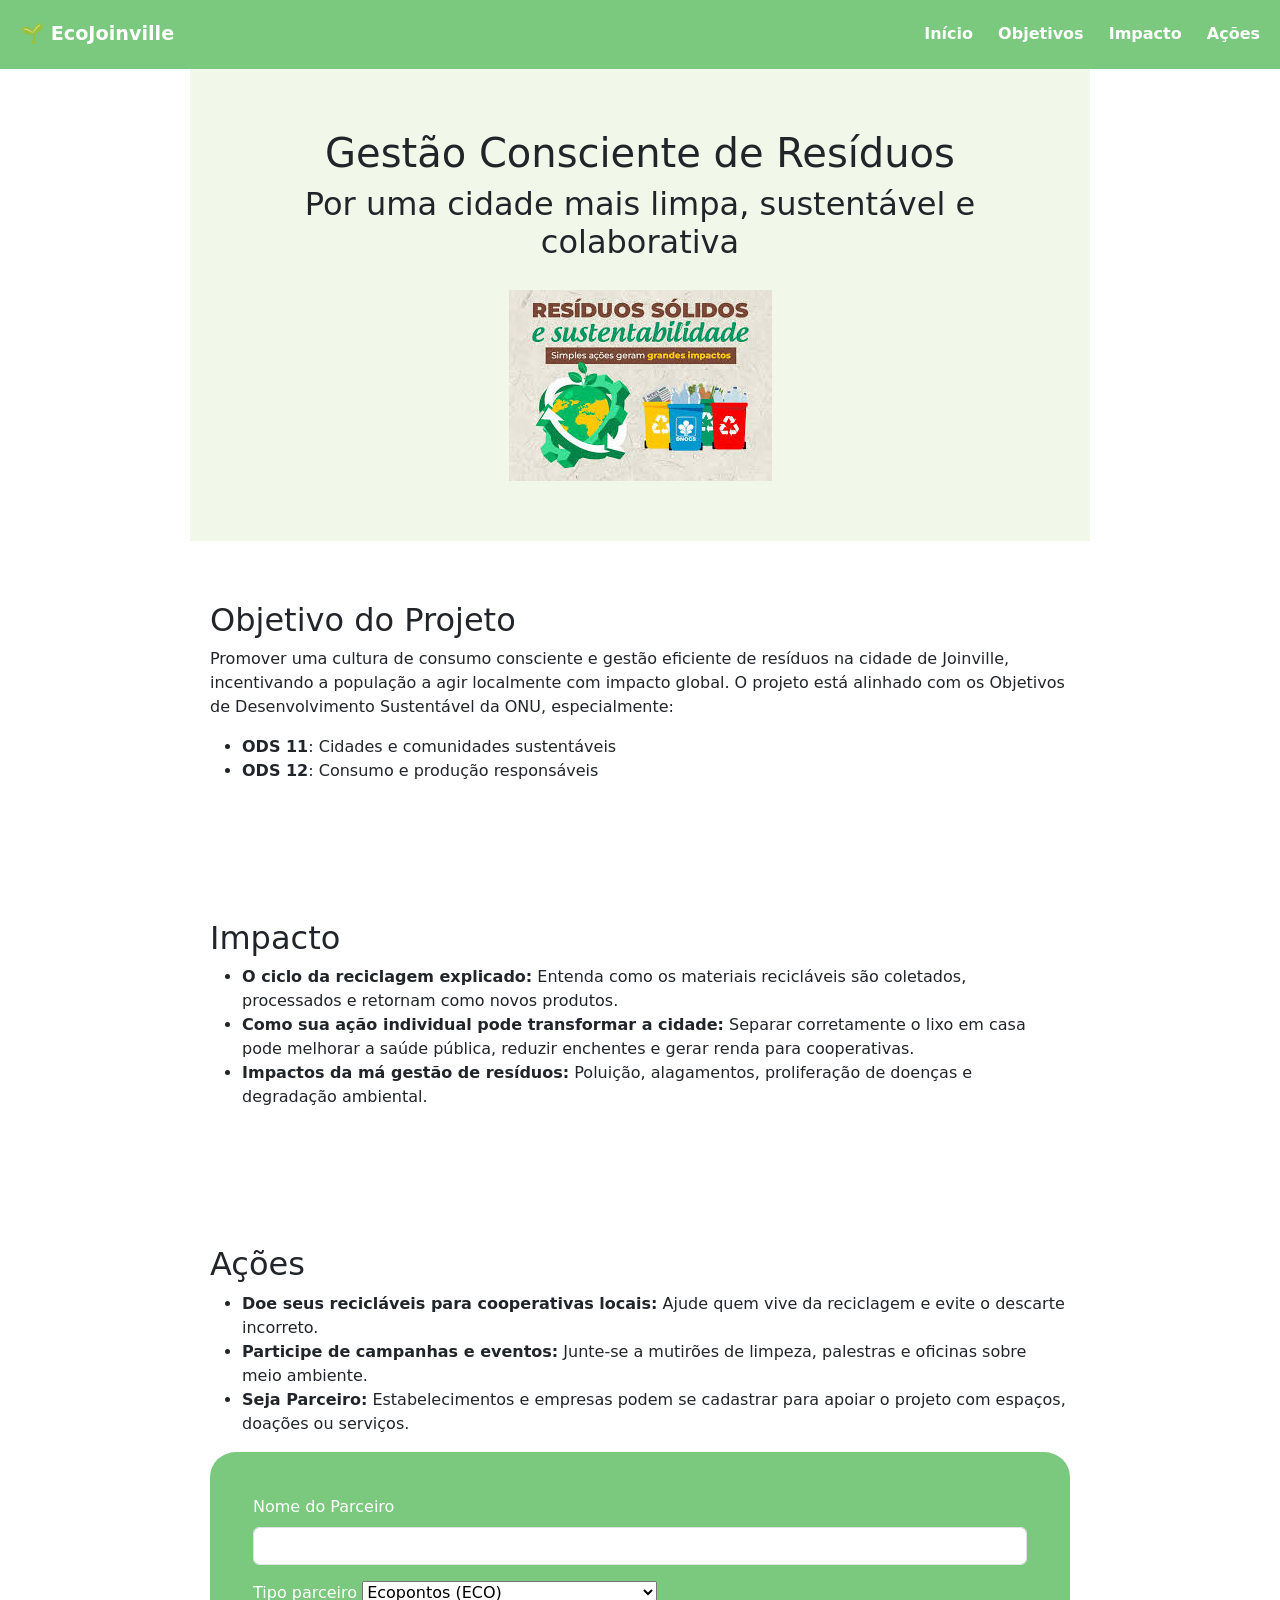
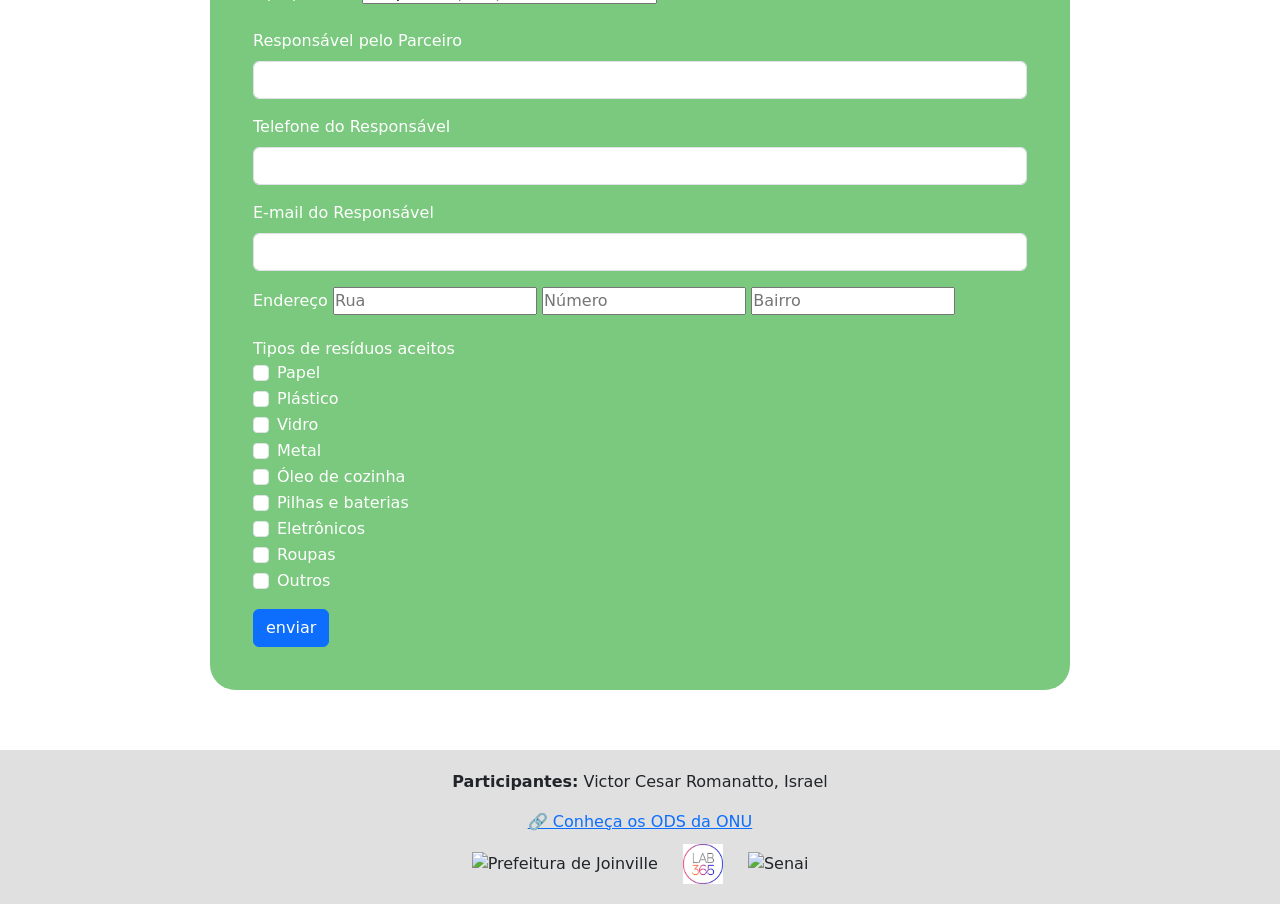
==== index.html @ 5a825559 "v1" ====
<!DOCTYPE html>
<html lang="pt-BR">
<head>
  <meta charset="UTF-8" />
  <meta name="viewport" content="width=device-width, initial-scale=1.0"/>
  <link rel="stylesheet" href="style.css">
  <link href="https://cdn.jsdelivr.net/npm/bootstrap@5.3.7/dist/css/bootstrap.min.css" rel="stylesheet" integrity="sha384-LN+7fdVzj6u52u30Kp6M/trliBMCMKTyK833zpbD+pXdCLuTusPj697FH4R/5mcr" crossorigin="anonymous">
  <title>Gestão Consciente - Joinville</title>
</head>
<body>

<header>
  <div class="logo-grupo">🌱 EcoJoinville</div>
  <nav>
    <a href="#inicio">Início</a>
    <a href="#objetivo">Objetivos</a>
    <a href="#impacto">Impacto</a>
    <a href="#acoes">Ações</a>
  </nav>
</header>

<section id="inicio">
  <h1>Gestão Consciente de Resíduos</h1>
  <h2>Por uma cidade mais limpa, sustentável e colaborativa</h2>
  <img src="[data-uri]" alt="Imagem relacionada ao tema">
</section>

<section id="objetivo">
  <h2>Objetivo do Projeto</h2>
  <p>Promover uma cultura de consumo consciente e gestão eficiente de resíduos na cidade de Joinville, incentivando a população a agir localmente com impacto global. O projeto está alinhado com os Objetivos de Desenvolvimento Sustentável da ONU, especialmente:</p>
  <ul>
    <li><strong>ODS 11</strong>: Cidades e comunidades sustentáveis</li>
    <li><strong>ODS 12</strong>: Consumo e produção responsáveis</li>
  </ul>
</section>

<section id="impacto">
  <h2>Impacto</h2>
  <ul>
    <li><strong>O ciclo da reciclagem explicado:</strong> Entenda como os materiais recicláveis são coletados, processados e retornam como novos produtos.</li>
    <li><strong>Como sua ação individual pode transformar a cidade:</strong> Separar corretamente o lixo em casa pode melhorar a saúde pública, reduzir enchentes e gerar renda para cooperativas.</li>
    <li><strong>Impactos da má gestão de resíduos:</strong> Poluição, alagamentos, proliferação de doenças e degradação ambiental.</li>
  </ul>
</section>

<section id="acoes">
  <h2>Ações</h2>
  <ul>
    <li><strong>Doe seus recicláveis para cooperativas locais:</strong> Ajude quem vive da reciclagem e evite o descarte incorreto.</li>
    <li><strong>Participe de campanhas e eventos:</strong> Junte-se a mutirões de limpeza, palestras e oficinas sobre meio ambiente.</li>
    <li><strong>Seja Parceiro:</strong> Estabelecimentos e empresas podem se cadastrar para apoiar o projeto com espaços, doações ou serviços.</li>
  </ul>

    <form>
        <div class="mb-3">
            <label for="name" class="form-label">Nome do Parceiro</label>
            <input type="text" class="form-control" id="nome">
        </div>
        <div class="mb-3">
            <label for="tipo" class="form-label">Tipo parceiro</label>
            <select name="tipo" id="tipoParceiro">
                <option value="ECO">Ecopontos (ECO)</option>
                <option value="COO">Cooperativas (COO)</option>
                <option value="PEV">Ponto de Entrega Voluntária (PEV)</option>
            </select>
        </div>
        <div class="mb-3">
            <label for="responsavel" class="form-label">Responsável pelo Parceiro</label>
            <input type="text" class="form-control" id="responsavelParceiro" >
        </div>
        <div class="mb-3">
            <label for="telefoneResponsavel" class="form-label">Telefone do Responsável</label>
            <input type="tel" class="form-control" id="telefoneResponsavel" >
        </div>
        <div class="mb-3">
            <label for="emailResponsavel" class="form-label">E-mail do Responsável</label>
            <input type="email" class="form-control" id="email" >
        </div>
        <div class="mb-3">
            <label for="emailResponsavel" class="form-label">Endereço</label>
            <input class = "Endereço" type="text" class="form-control" id="rua" placeholder="Rua">
            <input class = "Endereço" type="text" class="form-control" id="numero" placeholder = "Número">
            <input class = "Endereço" type="text" class="form-control" id="bairro" placeholder="Bairro">
        </div>
        <label for="">Tipos de resíduos aceitos</label>

        <div class="mb-3">
        <div class="form-check">
            <input class="form-check-input" type="checkbox" id="papel" name="residuos[]" value="Papel">
            <label class="form-check-label" for="papel">Papel</label>
        </div>

        <div class="form-check">
            <input class="form-check-input" type="checkbox" id="plastico" name="residuos[]" value="Plástico">
            <label class="form-check-label" for="plastico">Plástico</label>
        </div>

        <div class="form-check">
            <input class="form-check-input" type="checkbox" id="vidro" name="residuos[]" value="Vidro">
            <label class="form-check-label" for="vidro">Vidro</label>
        </div>

        <div class="form-check">
            <input class="form-check-input" type="checkbox" id="metal" name="residuos[]" value="Metal">
            <label class="form-check-label" for="metal">Metal</label>
        </div>

        <div class="form-check">
            <input class="form-check-input" type="checkbox" id="oleo" name="residuos[]" value="Óleo de cozinha">
            <label class="form-check-label" for="oleo">Óleo de cozinha</label>
        </div>

        <div class="form-check">
            <input class="form-check-input" type="checkbox" id="pilhas" name="residuos[]" value="Pilhas e baterias">
            <label class="form-check-label" for="pilhas">Pilhas e baterias</label>
        </div>

        <div class="form-check">
            <input class="form-check-input" type="checkbox" id="eletronicos" name="residuos[]" value="Eletrônicos">
            <label class="form-check-label" for="eletronicos">Eletrônicos</label>
        </div>

        <div class="form-check">
            <input class="form-check-input" type="checkbox" id="roupas" name="residuos[]" value="Roupas">
            <label class="form-check-label" for="roupas">Roupas</label>
        </div>

        <div class="form-check">
            <input class="form-check-input" type="checkbox" id="outros" name="residuos[]" value="Outros">
            <label class="form-check-label" for="outros">Outros</label>
        </div>
        </div>

        <button type="enviar" class="btn btn-primary">enviar</button>
    
    </form>
</section>

<footer>
  <p><strong>Participantes:</strong> Victor Cesar Romanatto, Israel</p>
  <a class="ods-link" href="https://brasil.un.org/pt-br/sdgs" target="_blank">🔗 Conheça os ODS da ONU</a>
  <div>
    <img src="https://www.joinville.sc.gov.br/wp-content/uploads/2021/09/Logotipo_Prefeitura_vertical_positivo.png" alt="Prefeitura de Joinville">
    <img src="[data-uri]" alt="Lab365">
    <img src="https://senaitocantins.com.br/wp-content/uploads/2021/05/logo-azul-senai.png" alt="Senai">
  </div>
</footer>

</body>
</html>
---- style.css ----
* { 
        margin: 0; 
        padding: 0; 
        box-sizing: border-box; 
        scroll-behavior: smooth; 
    }
    
    body { 
        font-family: Arial, sans-serif; 
        line-height: 1.6; 
    }

    header { 
        background: #7ac97e; 
        color: white; padding: 20px; 
        position: sticky; 
        top: 0; 
        z-index: 1000; 
        display: flex; 
        justify-content: space-between; 
        align-items: center; 
    }

    header img { 
        height: 40px; 
    }
    nav a { 
        color: white; 
        margin-left: 20px; 
        text-decoration: none; 
        font-weight: bold; 
    }

    nav a:hover { 

        text-decoration: underline; 
    }

    section { 
        padding: 60px 20px; 
        max-width: 900px; 
        margin: auto; }

    #inicio { 
        text-align: center; 
        background-color: #f1f8e9; 
    }

    #inicio img { 
        max-width: 100%; 
        height: auto; 
        margin-top: 20px; 
    }

    h1 { 
        color: #2e7d32; 
    
    }

    h2 { 

        color: #388e3c; 
        margin-bottom: 10px; 
    }

    ul { 
        padding-left: 20px; 
    }
    footer { 
        background-color: #e0e0e0; 
        padding: 20px; 
        text-align: center; 
    }

    footer img { 
        height: 40px; 
        margin: 0 10px; 
        vertical-align: middle; 
    }

    .logo-grupo { 
        font-size: 1.2rem; 
        font-weight: bold; 
    }

    .ods-link { display: block; 
        margin: 10px 0; 
    }

    form{
        background: #7ac97e; 
        color: white;
        border-radius:3%;
        padding: 5%;
        

    }

    #Endereço{
        margin: 5px;
    }
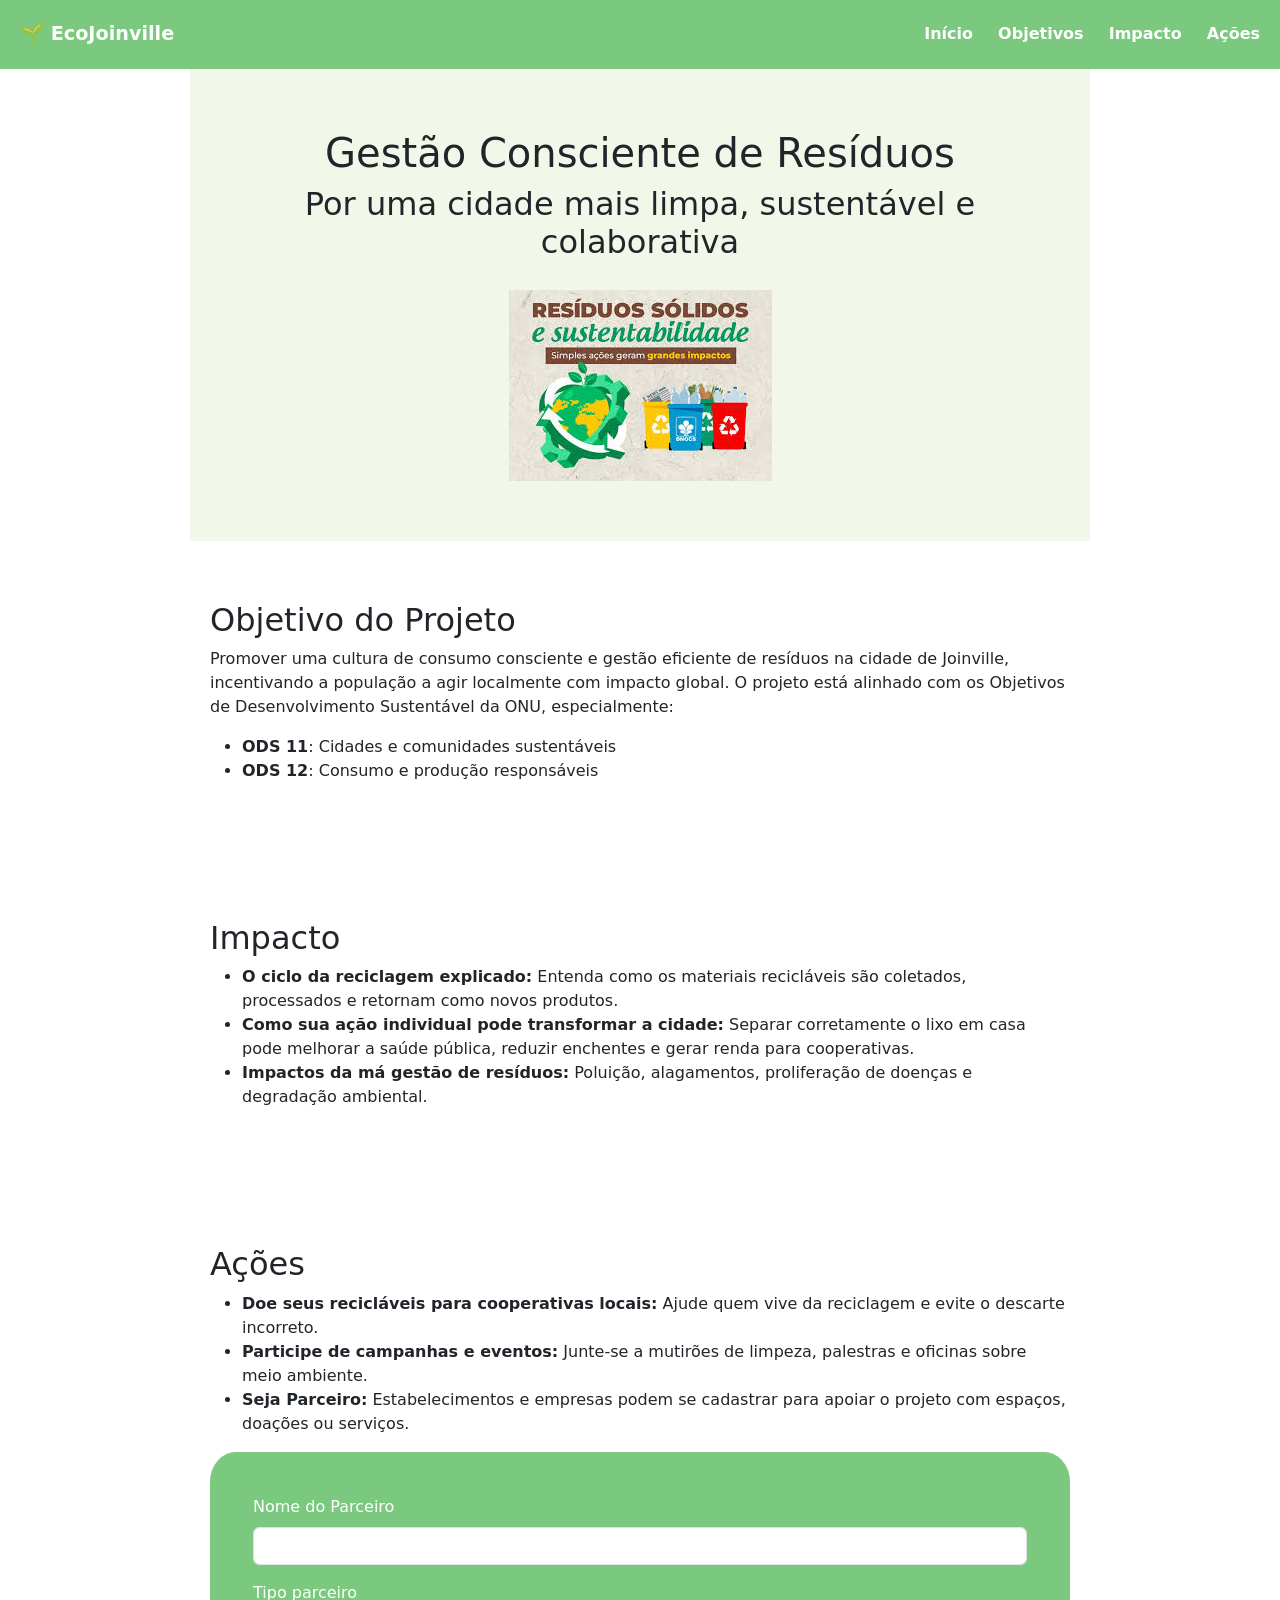
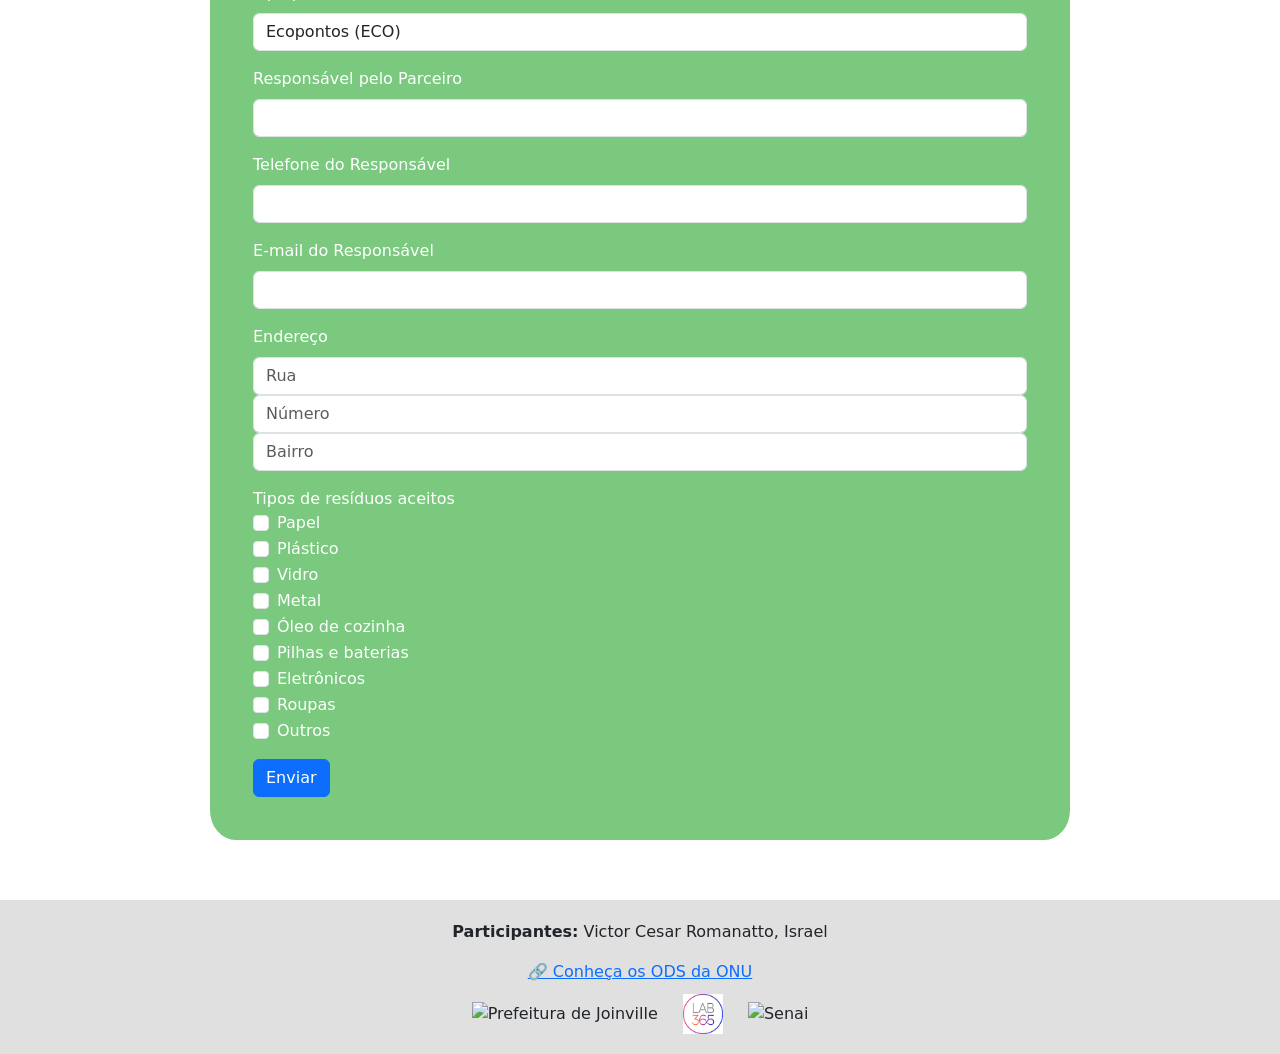
==== commit c5d91027: "atividade 2" ====
--- a/index.html
+++ b/index.html
@@ -51,89 +51,88 @@
     <li><strong>Seja Parceiro:</strong> Estabelecimentos e empresas podem se cadastrar para apoiar o projeto com espaços, doações ou serviços.</li>
   </ul>
 
-    <form>
-        <div class="mb-3">
-            <label for="name" class="form-label">Nome do Parceiro</label>
-            <input type="text" class="form-control" id="nome">
-        </div>
-        <div class="mb-3">
-            <label for="tipo" class="form-label">Tipo parceiro</label>
-            <select name="tipo" id="tipoParceiro">
-                <option value="ECO">Ecopontos (ECO)</option>
-                <option value="COO">Cooperativas (COO)</option>
-                <option value="PEV">Ponto de Entrega Voluntária (PEV)</option>
-            </select>
-        </div>
-        <div class="mb-3">
-            <label for="responsavel" class="form-label">Responsável pelo Parceiro</label>
-            <input type="text" class="form-control" id="responsavelParceiro" >
-        </div>
-        <div class="mb-3">
-            <label for="telefoneResponsavel" class="form-label">Telefone do Responsável</label>
-            <input type="tel" class="form-control" id="telefoneResponsavel" >
-        </div>
-        <div class="mb-3">
-            <label for="emailResponsavel" class="form-label">E-mail do Responsável</label>
-            <input type="email" class="form-control" id="email" >
-        </div>
-        <div class="mb-3">
-            <label for="emailResponsavel" class="form-label">Endereço</label>
-            <input class = "Endereço" type="text" class="form-control" id="rua" placeholder="Rua">
-            <input class = "Endereço" type="text" class="form-control" id="numero" placeholder = "Número">
-            <input class = "Endereço" type="text" class="form-control" id="bairro" placeholder="Bairro">
-        </div>
-        <label for="">Tipos de resíduos aceitos</label>
+ <form id="form-parceiro">
+    <div class="mb-3">
+        <label for="nome" class="form-label">Nome do Parceiro</label>
+        <input type="text" class="form-control" id="nome" name="nome">
+    </div>
+    <div class="mb-3">
+        <label for="tipoParceiro" class="form-label">Tipo parceiro</label>
+        <select name="tipo" id="tipoParceiro" class="form-control">
+            <option value="ECO">Ecopontos (ECO)</option>
+            <option value="COO">Cooperativas (COO)</option>
+            <option value="PEV">Ponto de Entrega Voluntária (PEV)</option>
+        </select>
+    </div>
+    <div class="mb-3">
+        <label for="responsavelParceiro" class="form-label">Responsável pelo Parceiro</label>
+        <input type="text" class="form-control" id="responsavelParceiro" name="responsavel">
+    </div>
+    <div class="mb-3">
+        <label for="telefoneResponsavel" class="form-label">Telefone do Responsável</label>
+        <input type="tel" class="form-control" id="telefoneResponsavel" name="telefone">
+    </div>
+    <div class="mb-3">
+        <label for="email" class="form-label">E-mail do Responsável</label>
+        <input type="email" class="form-control" id="email" name="email">
+    </div>
+    <div class="mb-3">
+        <label class="form-label">Endereço</label>
+        <input type="text" class="form-control" id="rua" placeholder="Rua">
+        <input type="text" class="form-control" id="numero" placeholder="Número">
+        <input type="text" class="form-control" id="bairro" placeholder="Bairro">
+    </div>
 
-        <div class="mb-3">
+    <label>Tipos de resíduos aceitos</label>
+    <div class="mb-3">
         <div class="form-check">
-            <input class="form-check-input" type="checkbox" id="papel" name="residuos[]" value="Papel">
+            <input class="form-check-input" type="checkbox" id="papel" name="residuos" value="Papel">
             <label class="form-check-label" for="papel">Papel</label>
         </div>
 
         <div class="form-check">
-            <input class="form-check-input" type="checkbox" id="plastico" name="residuos[]" value="Plástico">
+            <input class="form-check-input" type="checkbox" id="plastico" name="residuos" value="Plástico">
             <label class="form-check-label" for="plastico">Plástico</label>
         </div>
 
         <div class="form-check">
-            <input class="form-check-input" type="checkbox" id="vidro" name="residuos[]" value="Vidro">
+            <input class="form-check-input" type="checkbox" id="vidro" name="residuos" value="Vidro">
             <label class="form-check-label" for="vidro">Vidro</label>
         </div>
 
         <div class="form-check">
-            <input class="form-check-input" type="checkbox" id="metal" name="residuos[]" value="Metal">
+            <input class="form-check-input" type="checkbox" id="metal" name="residuos" value="Metal">
             <label class="form-check-label" for="metal">Metal</label>
         </div>
 
         <div class="form-check">
-            <input class="form-check-input" type="checkbox" id="oleo" name="residuos[]" value="Óleo de cozinha">
+            <input class="form-check-input" type="checkbox" id="oleo" name="residuos" value="Óleo de cozinha">
             <label class="form-check-label" for="oleo">Óleo de cozinha</label>
         </div>
 
         <div class="form-check">
-            <input class="form-check-input" type="checkbox" id="pilhas" name="residuos[]" value="Pilhas e baterias">
+            <input class="form-check-input" type="checkbox" id="pilhas" name="residuos" value="Pilhas e baterias">
             <label class="form-check-label" for="pilhas">Pilhas e baterias</label>
         </div>
 
         <div class="form-check">
-            <input class="form-check-input" type="checkbox" id="eletronicos" name="residuos[]" value="Eletrônicos">
+            <input class="form-check-input" type="checkbox" id="eletronicos" name="residuos" value="Eletrônicos">
             <label class="form-check-label" for="eletronicos">Eletrônicos</label>
         </div>
 
         <div class="form-check">
-            <input class="form-check-input" type="checkbox" id="roupas" name="residuos[]" value="Roupas">
+            <input class="form-check-input" type="checkbox" id="roupas" name="residuos" value="Roupas">
             <label class="form-check-label" for="roupas">Roupas</label>
         </div>
 
         <div class="form-check">
-            <input class="form-check-input" type="checkbox" id="outros" name="residuos[]" value="Outros">
+            <input class="form-check-input" type="checkbox" id="outros" name="residuos" value="Outros">
             <label class="form-check-label" for="outros">Outros</label>
         </div>
-        </div>
+    </div>
 
-        <button type="enviar" class="btn btn-primary">enviar</button>
-    
-    </form>
+    <button type="submit" class="btn btn-primary">Enviar</button>
+</form>
 </section>
 
 <footer>
@@ -145,6 +144,6 @@
     <img src="https://senaitocantins.com.br/wp-content/uploads/2021/05/logo-azul-senai.png" alt="Senai">
   </div>
 </footer>
-
+<script src="script.js"></script>
 </body>
 </html>
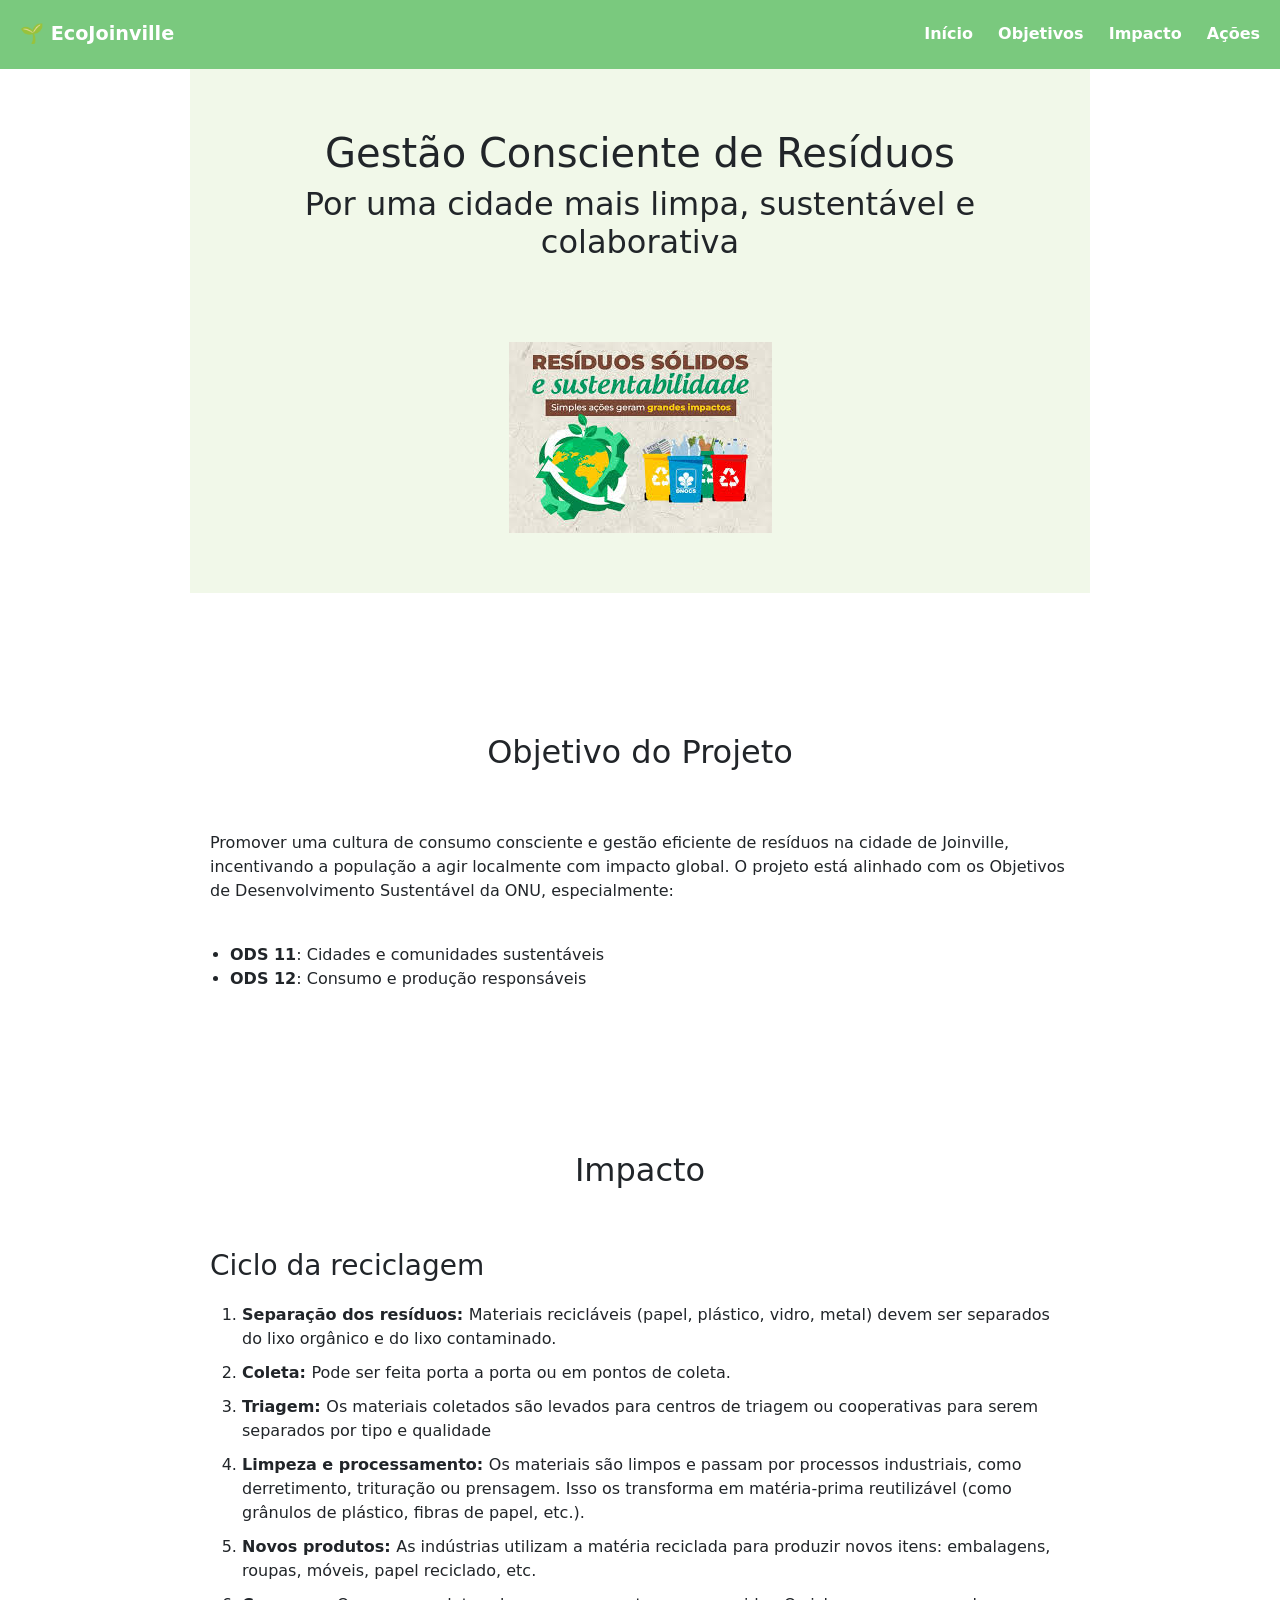
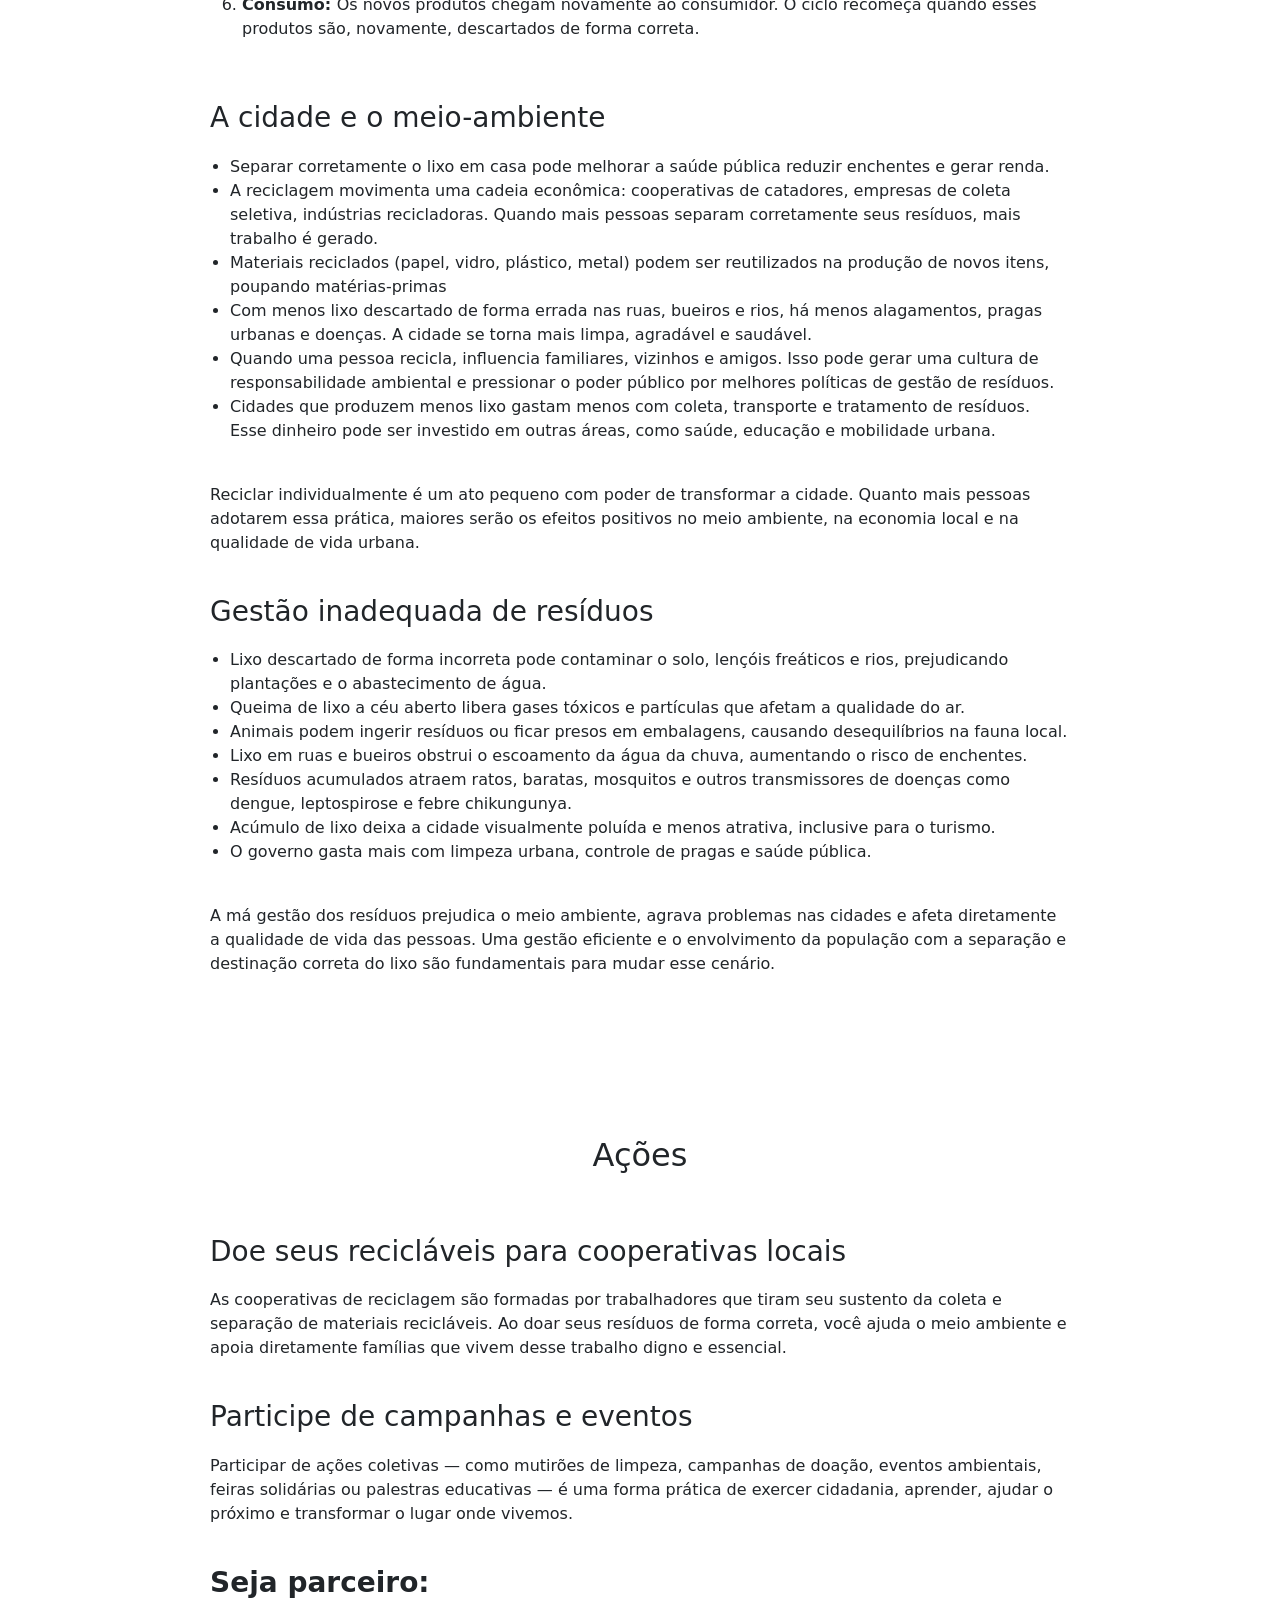
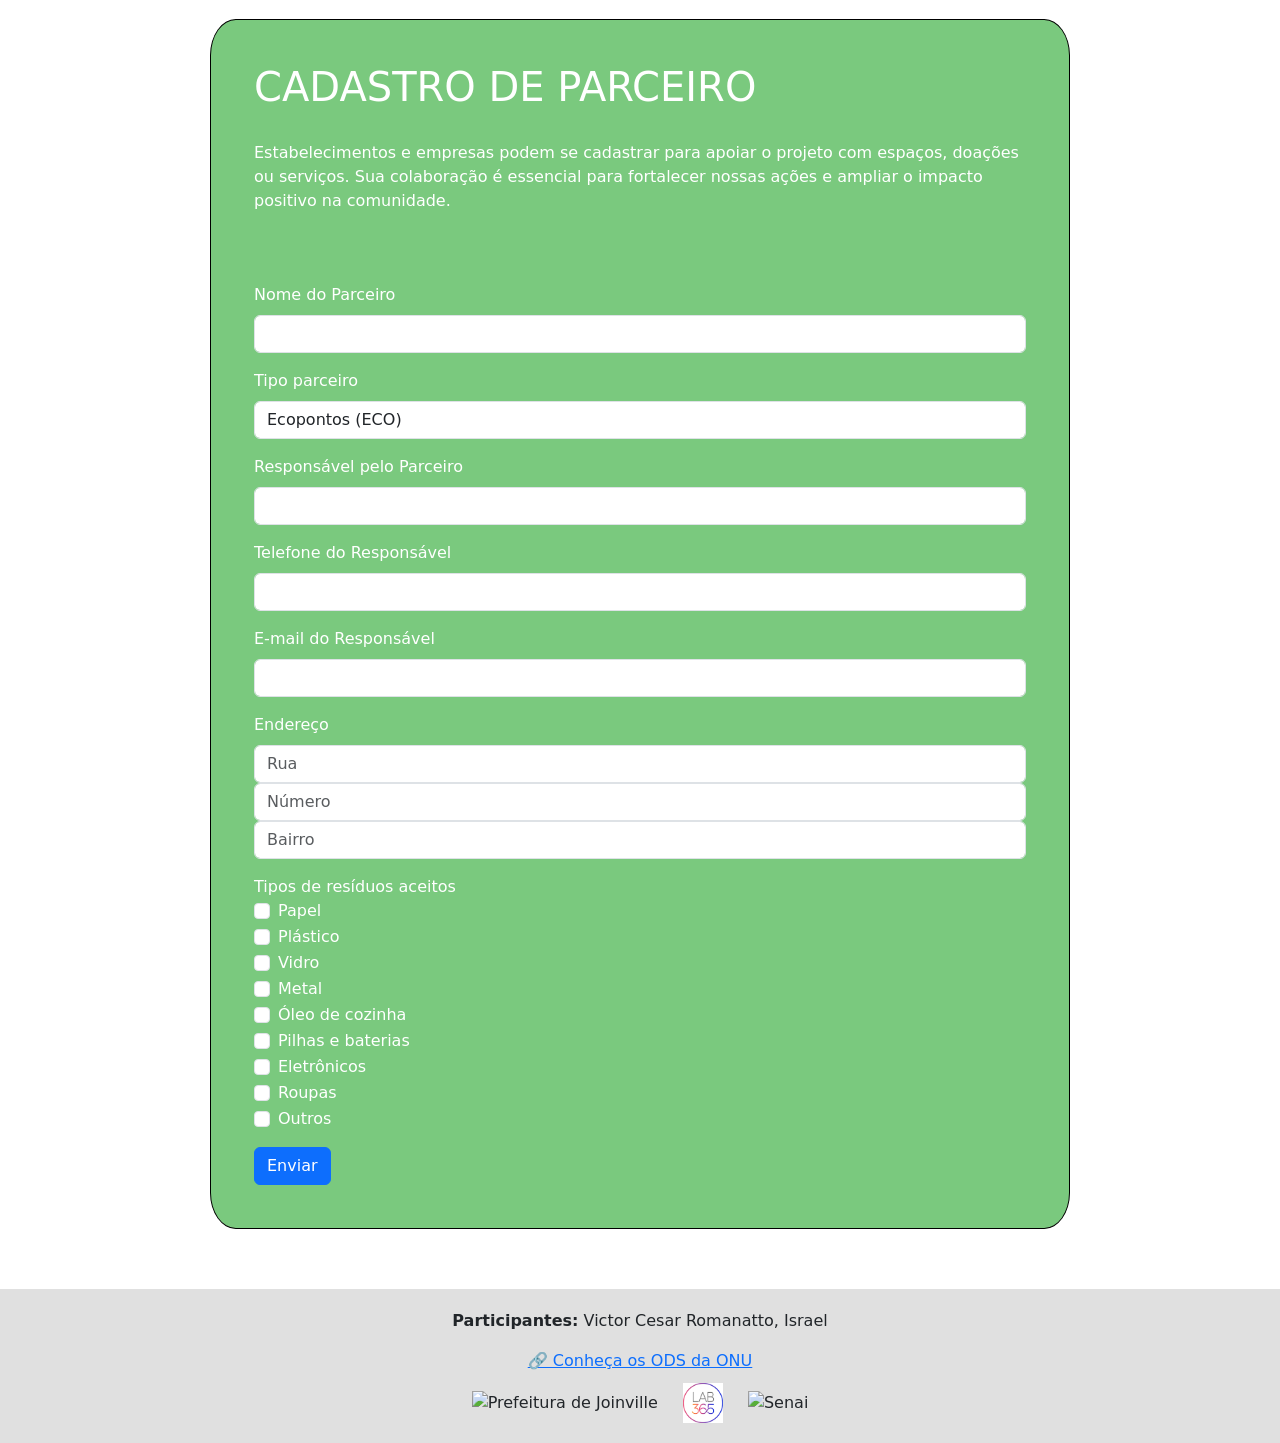
==== commit 0667858d: ""atualização impactos e ações"" ====
--- a/index.html
+++ b/index.html
@@ -36,103 +36,139 @@
 
 <section id="impacto">
   <h2>Impacto</h2>
+  <h3>Ciclo da reciclagem</h3>
+  <ol>
+    <li><strong>Separação dos resíduos: </strong>Materiais recicláveis (papel, plástico, vidro, metal) devem ser separados do lixo orgânico e do lixo contaminado.</li>
+    <li><strong>Coleta: </strong>Pode ser feita porta a porta ou em pontos de coleta.</li>
+    <li><strong>Triagem: </strong> Os materiais coletados são levados para centros de triagem ou cooperativas para serem separados por tipo e qualidade</li>
+    <li><strong>Limpeza e processamento: </strong> Os materiais são limpos e passam por processos industriais, como derretimento, trituração ou prensagem.
+    Isso os transforma em matéria-prima reutilizável (como grânulos de plástico, fibras de papel, etc.).</li>
+    <li><strong>Novos produtos: </strong>As indústrias utilizam a matéria reciclada para produzir novos itens: embalagens, roupas, móveis, papel reciclado, etc.</li>
+    <li><strong>Consumo: </strong>Os novos produtos chegam novamente ao consumidor. O ciclo recomeça quando esses produtos são, novamente, descartados de forma correta.</li>
+  </ol>
+  <h3>A cidade e o meio-ambiente</h3>
   <ul>
-    <li><strong>O ciclo da reciclagem explicado:</strong> Entenda como os materiais recicláveis são coletados, processados e retornam como novos produtos.</li>
-    <li><strong>Como sua ação individual pode transformar a cidade:</strong> Separar corretamente o lixo em casa pode melhorar a saúde pública, reduzir enchentes e gerar renda para cooperativas.</li>
-    <li><strong>Impactos da má gestão de resíduos:</strong> Poluição, alagamentos, proliferação de doenças e degradação ambiental.</li>
+    <li>Separar corretamente o lixo em casa pode melhorar a saúde pública reduzir enchentes e gerar renda.</li>
+    <li>A reciclagem movimenta uma cadeia econômica: cooperativas de catadores, empresas de coleta seletiva, indústrias recicladoras.
+    Quando mais pessoas separam corretamente seus resíduos, mais trabalho é gerado.</li>
+    <li>Materiais reciclados (papel, vidro, plástico, metal) podem ser reutilizados na produção de novos itens, poupando matérias-primas</li>
+    <li>Com menos lixo descartado de forma errada nas ruas, bueiros e rios, há menos alagamentos, pragas urbanas e doenças. A cidade se torna mais limpa, agradável e saudável.</li>
+    <li>Quando uma pessoa recicla, influencia familiares, vizinhos e amigos. Isso pode gerar uma cultura de responsabilidade ambiental e pressionar o poder público por melhores políticas de gestão de resíduos.</li>
+    <li>Cidades que produzem menos lixo gastam menos com coleta, transporte e tratamento de resíduos. Esse dinheiro pode ser investido em outras áreas, como saúde, educação e mobilidade urbana.</li>
   </ul>
+
+  <p>Reciclar individualmente é um ato pequeno com poder de transformar a cidade. Quanto mais pessoas adotarem essa prática, maiores serão os efeitos positivos no meio ambiente, na economia local e na qualidade de vida urbana.</p>
+
+  <h3>Gestão inadequada de resíduos</h3>
+  <ul>
+    <li>Lixo descartado de forma incorreta pode contaminar o solo, lençóis freáticos e rios, prejudicando plantações e o abastecimento de água.</li>
+    <li>Queima de lixo a céu aberto libera gases tóxicos e partículas que afetam a qualidade do ar.</li>
+    <li>Animais podem ingerir resíduos ou ficar presos em embalagens, causando desequilíbrios na fauna local.</li>
+    <li>Lixo em ruas e bueiros obstrui o escoamento da água da chuva, aumentando o risco de enchentes.</li>
+    <li>Resíduos acumulados atraem ratos, baratas, mosquitos e outros transmissores de doenças como dengue, leptospirose e febre chikungunya.</li>
+    <li>Acúmulo de lixo deixa a cidade visualmente poluída e menos atrativa, inclusive para o turismo.</li>
+    <li>O governo gasta mais com limpeza urbana, controle de pragas e saúde pública.</li>
+  </ul>
+
+  <p>A má gestão dos resíduos prejudica o meio ambiente, agrava problemas nas cidades e afeta diretamente a qualidade de vida das pessoas. Uma gestão eficiente e o envolvimento da população com a separação e destinação correta do lixo são fundamentais para mudar esse cenário.</p>
 </section>
 
 <section id="acoes">
   <h2>Ações</h2>
-  <ul>
-    <li><strong>Doe seus recicláveis para cooperativas locais:</strong> Ajude quem vive da reciclagem e evite o descarte incorreto.</li>
-    <li><strong>Participe de campanhas e eventos:</strong> Junte-se a mutirões de limpeza, palestras e oficinas sobre meio ambiente.</li>
-    <li><strong>Seja Parceiro:</strong> Estabelecimentos e empresas podem se cadastrar para apoiar o projeto com espaços, doações ou serviços.</li>
-  </ul>
 
- <form id="form-parceiro">
-    <div class="mb-3">
-        <label for="nome" class="form-label">Nome do Parceiro</label>
-        <input type="text" class="form-control" id="nome" name="nome">
-    </div>
-    <div class="mb-3">
-        <label for="tipoParceiro" class="form-label">Tipo parceiro</label>
-        <select name="tipo" id="tipoParceiro" class="form-control">
-            <option value="ECO">Ecopontos (ECO)</option>
-            <option value="COO">Cooperativas (COO)</option>
-            <option value="PEV">Ponto de Entrega Voluntária (PEV)</option>
-        </select>
-    </div>
-    <div class="mb-3">
-        <label for="responsavelParceiro" class="form-label">Responsável pelo Parceiro</label>
-        <input type="text" class="form-control" id="responsavelParceiro" name="responsavel">
-    </div>
-    <div class="mb-3">
-        <label for="telefoneResponsavel" class="form-label">Telefone do Responsável</label>
-        <input type="tel" class="form-control" id="telefoneResponsavel" name="telefone">
-    </div>
-    <div class="mb-3">
-        <label for="email" class="form-label">E-mail do Responsável</label>
-        <input type="email" class="form-control" id="email" name="email">
-    </div>
-    <div class="mb-3">
-        <label class="form-label">Endereço</label>
-        <input type="text" class="form-control" id="rua" placeholder="Rua">
-        <input type="text" class="form-control" id="numero" placeholder="Número">
-        <input type="text" class="form-control" id="bairro" placeholder="Bairro">
-    </div>
+  <h3>Doe seus recicláveis para cooperativas locais</h3>
+  <p>As cooperativas de reciclagem são formadas por trabalhadores que tiram seu sustento da coleta e separação de materiais recicláveis. Ao doar seus resíduos de forma correta, você ajuda o meio ambiente e apoia diretamente famílias que vivem desse trabalho digno e essencial.</p>
+  <h3>Participe de campanhas e eventos</h3>
+  <p>Participar de ações coletivas — como mutirões de limpeza, campanhas de doação, eventos ambientais, feiras solidárias ou palestras educativas — é uma forma prática de exercer cidadania, aprender, ajudar o próximo e transformar o lugar onde vivemos.</p>
+  <span>
+    <h3><strong>Seja parceiro:</strong></h3>
+    <form id="form-parceiro">
+      <div id="form-cabecalho">
+        <h1>CADASTRO DE PARCEIRO</h1>
+        <p>Estabelecimentos e empresas podem se cadastrar para apoiar o projeto com espaços, doações ou serviços. Sua colaboração é essencial para fortalecer nossas ações e ampliar o impacto positivo na comunidade.</p>
+      </div>
+      <div class="mb-3">
+          <label for="nome" class="form-label">Nome do Parceiro</label>
+          <input type="text" class="form-control" id="nome" name="nome">
+      </div>
+      <div class="mb-3">
+          <label for="tipoParceiro" class="form-label">Tipo parceiro</label>
+          <select name="tipo" id="tipoParceiro" class="form-control">
+              <option value="ECO">Ecopontos (ECO)</option>
+              <option value="COO">Cooperativas (COO)</option>
+              <option value="PEV">Ponto de Entrega Voluntária (PEV)</option>
+          </select>
+      </div>
+      <div class="mb-3">
+          <label for="responsavelParceiro" class="form-label">Responsável pelo Parceiro</label>
+          <input type="text" class="form-control" id="responsavelParceiro" name="responsavel">
+      </div>
+      <div class="mb-3">
+          <label for="telefoneResponsavel" class="form-label">Telefone do Responsável</label>
+          <input type="tel" class="form-control" id="telefoneResponsavel" name="telefone">
+      </div>
+      <div class="mb-3">
+          <label for="email" class="form-label">E-mail do Responsável</label>
+          <input type="email" class="form-control" id="email" name="email">
+      </div>
+      <div class="mb-3">
+          <label class="form-label">Endereço</label>
+          <input type="text" class="form-control" id="rua" placeholder="Rua">
+          <input type="text" class="form-control" id="numero" placeholder="Número">
+          <input type="text" class="form-control" id="bairro" placeholder="Bairro">
+      </div>
 
-    <label>Tipos de resíduos aceitos</label>
-    <div class="mb-3">
-        <div class="form-check">
-            <input class="form-check-input" type="checkbox" id="papel" name="residuos" value="Papel">
-            <label class="form-check-label" for="papel">Papel</label>
-        </div>
+      <label>Tipos de resíduos aceitos</label>
+      <div class="mb-3">
+          <div class="form-check">
+              <input class="form-check-input" type="checkbox" id="papel" name="residuos" value="Papel">
+              <label class="form-check-label" for="papel">Papel</label>
+          </div>
 
-        <div class="form-check">
-            <input class="form-check-input" type="checkbox" id="plastico" name="residuos" value="Plástico">
-            <label class="form-check-label" for="plastico">Plástico</label>
-        </div>
+          <div class="form-check">
+              <input class="form-check-input" type="checkbox" id="plastico" name="residuos" value="Plástico">
+              <label class="form-check-label" for="plastico">Plástico</label>
+          </div>
 
-        <div class="form-check">
-            <input class="form-check-input" type="checkbox" id="vidro" name="residuos" value="Vidro">
-            <label class="form-check-label" for="vidro">Vidro</label>
-        </div>
+          <div class="form-check">
+              <input class="form-check-input" type="checkbox" id="vidro" name="residuos" value="Vidro">
+              <label class="form-check-label" for="vidro">Vidro</label>
+          </div>
 
-        <div class="form-check">
-            <input class="form-check-input" type="checkbox" id="metal" name="residuos" value="Metal">
-            <label class="form-check-label" for="metal">Metal</label>
-        </div>
+          <div class="form-check">
+              <input class="form-check-input" type="checkbox" id="metal" name="residuos" value="Metal">
+              <label class="form-check-label" for="metal">Metal</label>
+          </div>
 
-        <div class="form-check">
-            <input class="form-check-input" type="checkbox" id="oleo" name="residuos" value="Óleo de cozinha">
-            <label class="form-check-label" for="oleo">Óleo de cozinha</label>
-        </div>
+          <div class="form-check">
+              <input class="form-check-input" type="checkbox" id="oleo" name="residuos" value="Óleo de cozinha">
+              <label class="form-check-label" for="oleo">Óleo de cozinha</label>
+          </div>
 
-        <div class="form-check">
-            <input class="form-check-input" type="checkbox" id="pilhas" name="residuos" value="Pilhas e baterias">
-            <label class="form-check-label" for="pilhas">Pilhas e baterias</label>
-        </div>
+          <div class="form-check">
+              <input class="form-check-input" type="checkbox" id="pilhas" name="residuos" value="Pilhas e baterias">
+              <label class="form-check-label" for="pilhas">Pilhas e baterias</label>
+          </div>
 
-        <div class="form-check">
-            <input class="form-check-input" type="checkbox" id="eletronicos" name="residuos" value="Eletrônicos">
-            <label class="form-check-label" for="eletronicos">Eletrônicos</label>
-        </div>
+          <div class="form-check">
+              <input class="form-check-input" type="checkbox" id="eletronicos" name="residuos" value="Eletrônicos">
+              <label class="form-check-label" for="eletronicos">Eletrônicos</label>
+          </div>
 
-        <div class="form-check">
-            <input class="form-check-input" type="checkbox" id="roupas" name="residuos" value="Roupas">
-            <label class="form-check-label" for="roupas">Roupas</label>
-        </div>
+          <div class="form-check">
+              <input class="form-check-input" type="checkbox" id="roupas" name="residuos" value="Roupas">
+              <label class="form-check-label" for="roupas">Roupas</label>
+          </div>
 
-        <div class="form-check">
-            <input class="form-check-input" type="checkbox" id="outros" name="residuos" value="Outros">
-            <label class="form-check-label" for="outros">Outros</label>
-        </div>
-    </div>
+          <div class="form-check">
+              <input class="form-check-input" type="checkbox" id="outros" name="residuos" value="Outros">
+              <label class="form-check-label" for="outros">Outros</label>
+          </div>
+      </div>
 
-    <button type="submit" class="btn btn-primary">Enviar</button>
-</form>
+      <button type="submit" class="btn btn-primary">Enviar</button>
+    </form>
+  </span>
 </section>
 
 <footer>
--- a/style.css
+++ b/style.css
@@ -60,12 +60,45 @@
     h2 { 
 
         color: #388e3c; 
-        margin-bottom: 10px; 
+        margin-bottom: 10px;
+        text-align: center;
     }
 
-    ul { 
-        padding-left: 20px; 
+    section > h3 {
+        margin: 20px 0px;
     }
+
+    section > span > h3 {
+        margin-bottom: 20px;
+    }
+
+    #objetivo {
+        margin-top: 80px;
+    }
+
+    section > h2 {
+        margin-bottom: 60px;
+    }
+
+    section > p {
+        margin-bottom: 40px;
+    }
+
+
+    section > ul { 
+        padding-left: 20px;
+        margin-bottom: 40px; 
+    }
+
+    section > ol {
+        margin-bottom: 60px;
+    }
+
+    ol > li {
+        margin-bottom: 10px;
+    }
+
+
     footer { 
         background-color: #e0e0e0; 
         padding: 20px; 
@@ -87,13 +120,20 @@
         margin: 10px 0; 
     }
 
-    form{
+    #form-parceiro {
         background: #7ac97e; 
         color: white;
         border-radius:3%;
         padding: 5%;
-        
+        border: 1px solid black;
+    }
 
+    #form-cabecalho {
+        margin-bottom: 70px;
+    }
+
+    #form-cabecalho > h1 {
+        margin-bottom: 30px;
     }
 
     #Endereço{
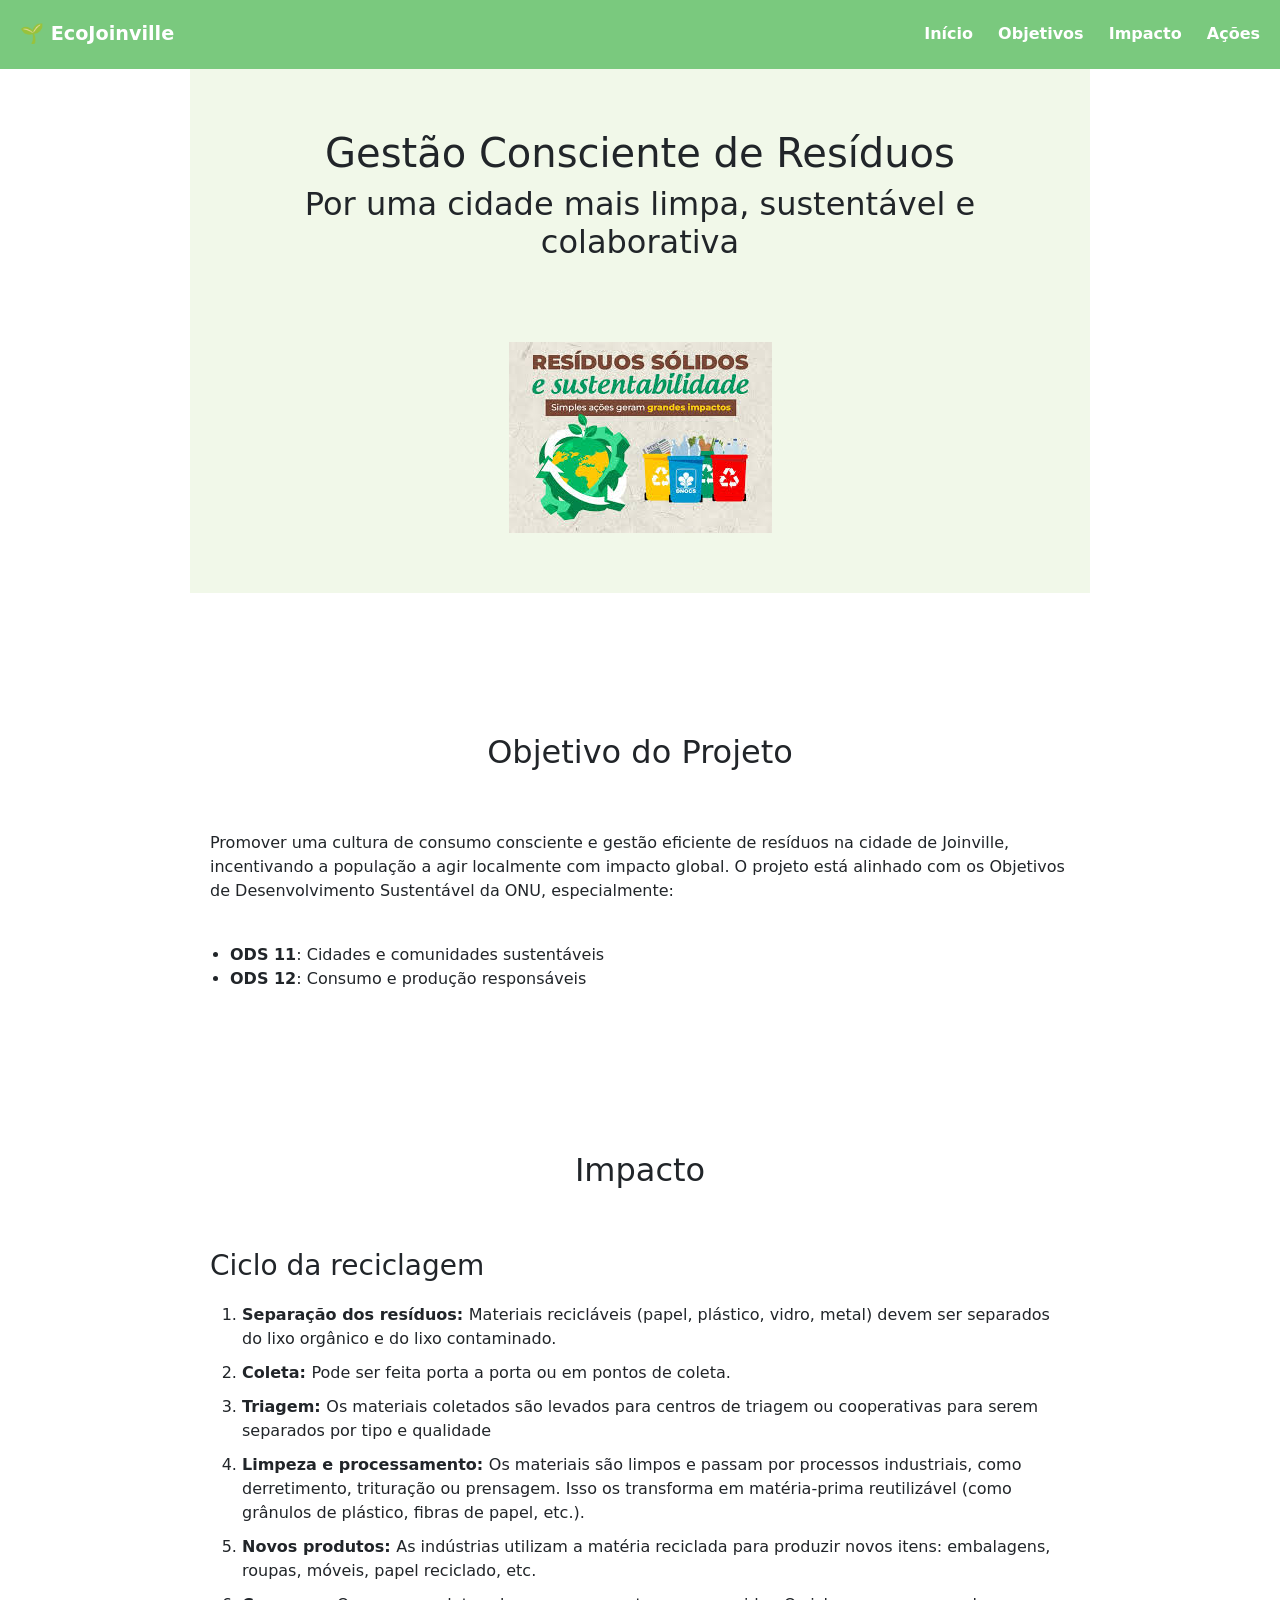
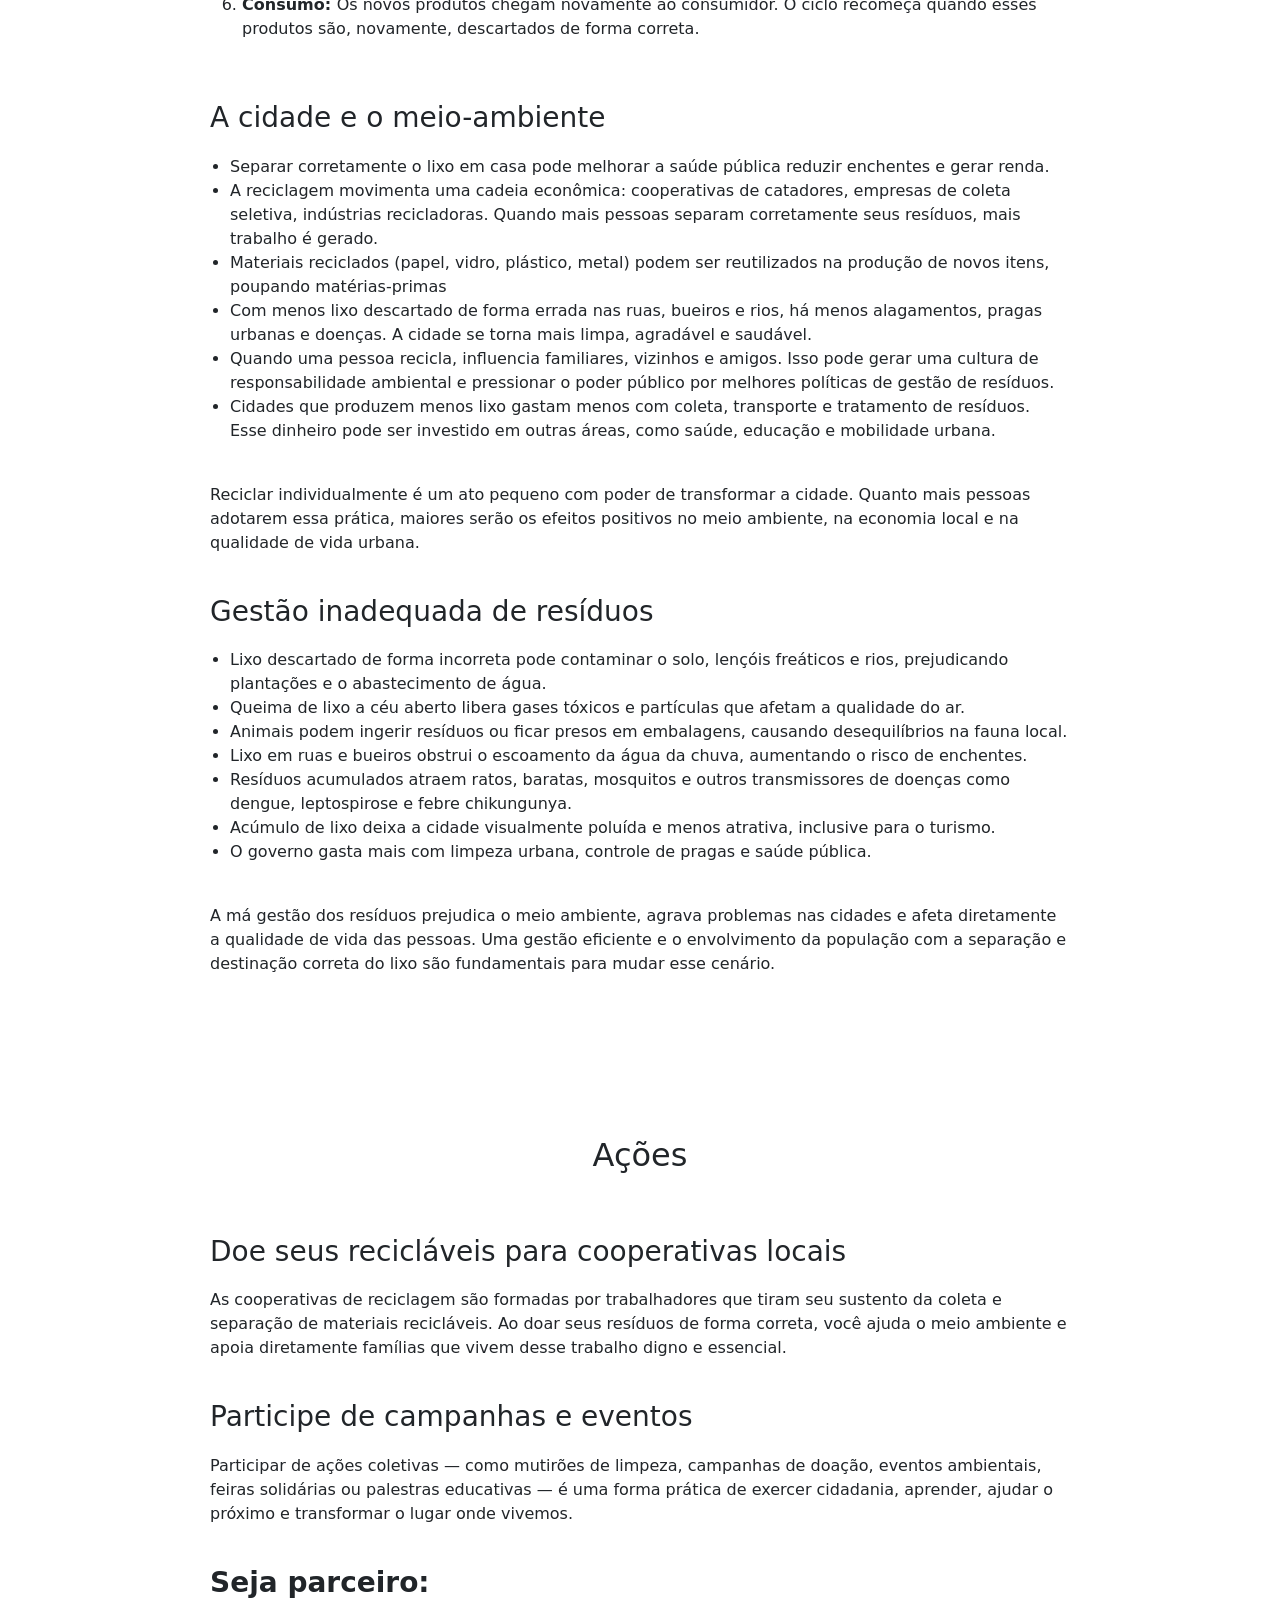
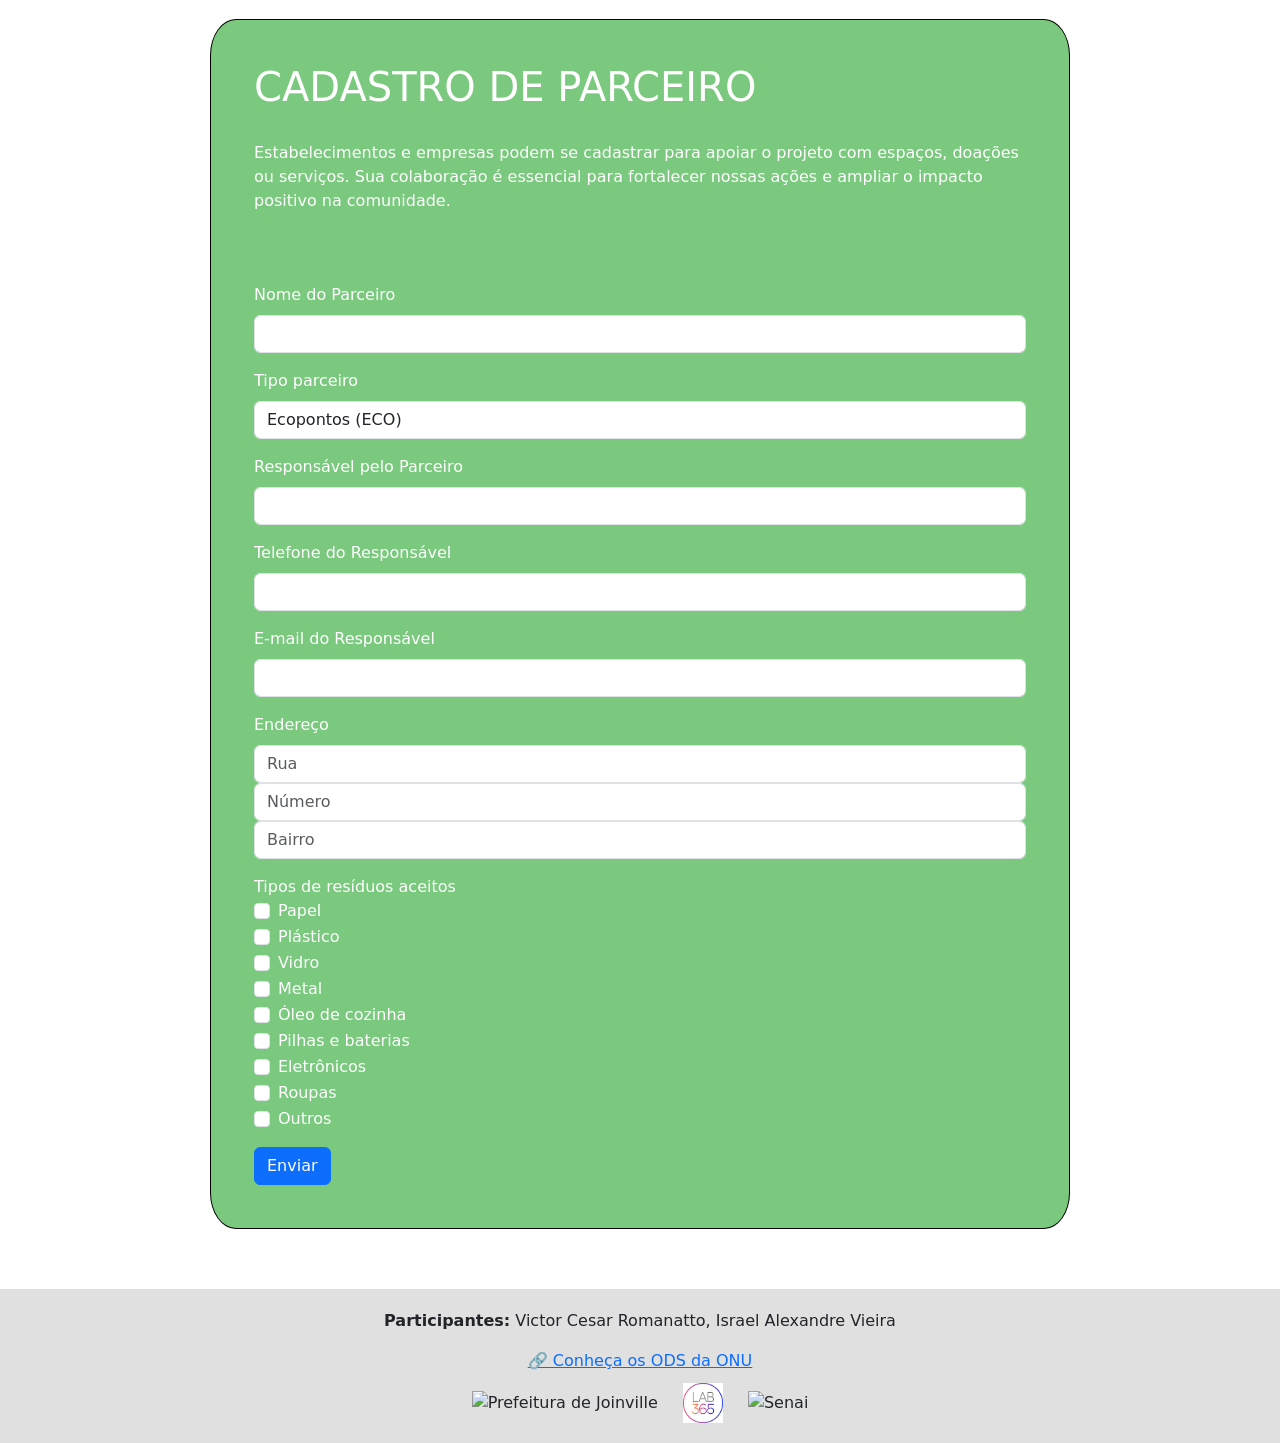
==== commit 4f8551da: "botão, nome, cores e sombra" ====
--- a/index.html
+++ b/index.html
@@ -172,7 +172,7 @@
 </section>
 
 <footer>
-  <p><strong>Participantes:</strong> Victor Cesar Romanatto, Israel</p>
+  <p><strong>Participantes:</strong> Victor Cesar Romanatto, Israel Alexandre Vieira</p>
   <a class="ods-link" href="https://brasil.un.org/pt-br/sdgs" target="_blank">🔗 Conheça os ODS da ONU</a>
   <div>
     <img src="https://www.joinville.sc.gov.br/wp-content/uploads/2021/09/Logotipo_Prefeitura_vertical_positivo.png" alt="Prefeitura de Joinville">
